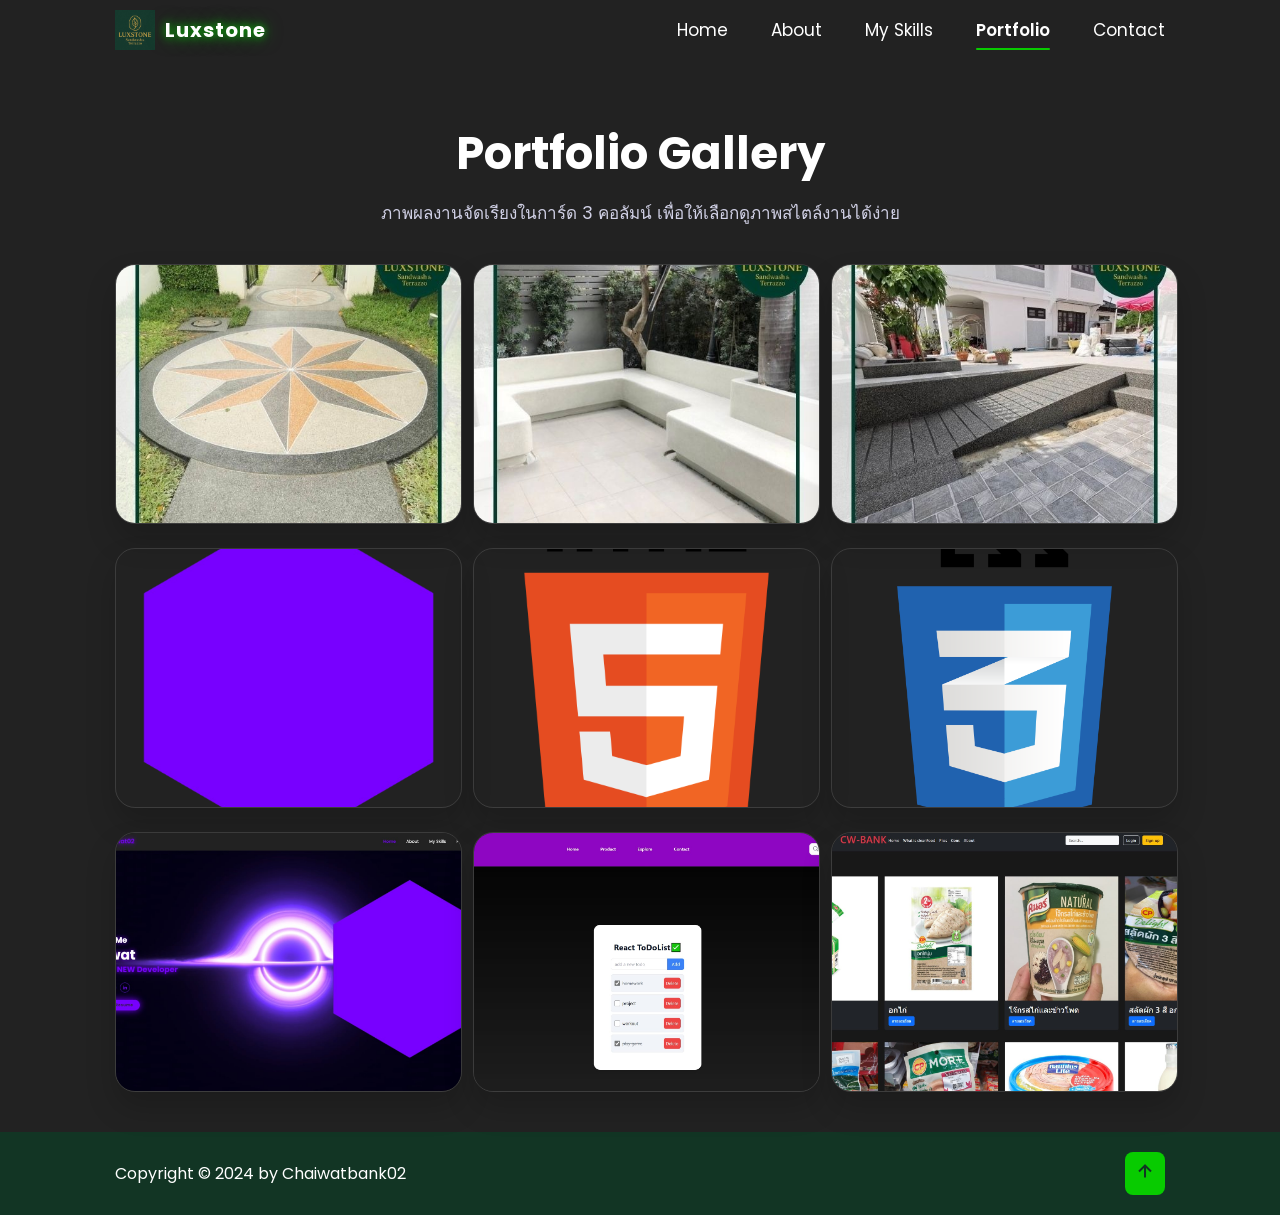
==== portfolio.html @ 9760f202 "first commit" ====
<!DOCTYPE html>
<html lang="en">
  <head>
    <meta charset="UTF-8" />
    <meta http-equiv="X-UA-Compatible" content="IE=edge" />
    <meta name="viewport" content="width=device-width, initial-scale=1.0" />
    <title>Portfolio | Chaiwatbank</title>
    <link href="https://unpkg.com/boxicons@2.1.4/css/boxicons.min.css" rel="stylesheet" />
    <link rel="icon" href="images/luxstone_logo.jpg" type="image/jpeg" />
    <link rel="stylesheet" href="css/style.css" />
  </head>
  <body>
    <header class="header">
      <a href="index.html#home" class="logo-link">
        <img src="images/luxstone_logo.jpg" alt="Luxstone logo" class="logo" />
        <span class="logo-text">Luxstone</span>
      </a>
      <i class='bx bx-menu' id="menu-icon"></i>
      <nav class="navbar">
        <a href="index.html#home">Home</a>
        <a href="index.html#about">About</a>
        <a href="index.html#services">My Skills</a>
        <a href="portfolio.html" class="active">Portfolio</a>
        <a href="index.html#contact">Contact</a>
      </nav>
    </header>

    <main class="portfolio-page">
      <div class="section-header">
        <h2 class="heading">Portfolio Gallery</h2>
        <p>ภาพผลงานจัดเรียงในการ์ด 3 คอลัมน์ เพื่อให้เลือกดูภาพสไตล์งานได้ง่าย</p>
      </div>

      <div class="portfolio-grid">
        <article class="project-card">
          <img src="images/product1.jpg" alt="Portfolio project 1" />
        </article>

        <article class="project-card">
          <img src="images/product2.jpg" alt="Portfolio project 2" />
        </article>

        <article class="project-card">
          <img src="images/product3.jpg" alt="Portfolio project 3" />
        </article>

        <article class="project-card">
          <img src="images/hex-purple.png" alt="Portfolio project 4" />
        </article>

        <article class="project-card">
          <img src="images/html.png" alt="Portfolio project 5" />
        </article>

        <article class="project-card">
          <img src="images/css.png" alt="Portfolio project 6" />
        </article>

        <article class="project-card">
          <img src="images/my-web.jpg" alt="Portfolio project 7" />
        </article>

        <article class="project-card">
          <img src="images/ToDoList.jpg" alt="Portfolio project 8" />
        </article>

        <article class="project-card">
          <img src="images/cleanbank.jpg" alt="Portfolio project 9" />
        </article>
      </div>
    </main>

    <footer class="footer">
      <div class="footer-text">
        <p>Copyright &copy; 2024 by Chaiwatbank02</p>
      </div>
      <div class="footer-iconTop">
        <a href="index.html#home"><i class='bx bx-up-arrow-alt'></i></a>
      </div>
    </footer>

    <div class="portfolio-overlay" aria-hidden="true">
      <div class="portfolio-overlay-content" role="dialog" aria-modal="true">
        <button type="button" class="portfolio-overlay-close" aria-label="Close image preview">×</button>
        <img src="" alt="" />
        <p class="portfolio-overlay-caption"></p>
      </div>
    </div>

    <script src="https://cdn.jsdelivr.net/npm/typed.js@2.0.12"></script>
    <script src="js/script.js"></script>
  </body>
</html>
---- css/style.css ----
@import url('https://fonts.googleapis.com/css2?family=Poppins:wght@300;400;500;600;700;800;900&display=swap');

/* Global Reset: ตั้งค่าเริ่มต้นสำหรับทุกองค์ประกอบในหน้าเว็บ */
* {
    margin: 0; /* ไม่มีการเว้นขอบจากค่าตั้งต้น */
    padding: 0; /* ไม่มีการเว้นระยะภายในจากค่าตั้งต้น */
    box-sizing: border-box; /* คำนวณขนาดรวมของขอบและการpadding */
    text-decoration: none; /* ไม่ให้มีการขีดเส้นใต้ในลิงก์ */
    border: none; /* ไม่มีขอบ */
    outline: none; /* ไม่มีเส้นขอบเมื่อลงคลิก */
    scroll-behavior: smooth; /* เลื่อนหน้าเว็บแบบลื่นไหล */
    font-family: 'Poppins', sans-serif; /* ใช้ฟอนต์ Poppins */
}

:root {
    /* ตั้งค่าตัวแปรสีหลักสำหรับการใช้งานทั่วทั้งเว็บ */
    --bg-color: #222222; /* สีพื้นหลังหลัก (สีมืด) */
    --second-bg-color: #123524; /* สีพื้นหลังรอง (สีเทาเข้ม) */
    --text-color: #fff; /* สีของข้อความ (สีขาว) */
    --main-color: #08CB00; /* สีหลัก (สีเขียว) */
}

html {
    font-size: 62.5%; /* ตั้งค่าขนาดฟอนต์ที่ 62.5% ของขนาดปกติ (1rem = 10px) */
    overflow-x: hidden; /* ซ่อนการเลื่อนแนวนอน */
}

body {
    background: var(--bg-color); /* กำหนดสีพื้นหลังเป็นสีมืด */
    color: var(--text-color); /* กำหนดสีข้อความเป็นสีขาว */
}

.image-modal {
    position: fixed;
    inset: 0;
    background: rgba(0, 0, 0, 0.85);
    display: none;
    align-items: center;
    justify-content: center;
    z-index: 9999;
    padding: 20px;
}

.image-modal.active {
    display: flex;
}

.image-modal-content {
    position: relative;
    max-width: min(1000px, 90vw);
    width: auto;
    max-height: calc(100vh - 4rem);
    display: flex;
    flex-direction: column;
    justify-content: center;
    align-items: center;
    gap: 1rem;
    padding: 1rem;
    box-sizing: border-box;
}

.image-modal-content img {
    max-width: calc(100vw - 6rem);
    max-height: calc(100vh - 8rem);
    width: auto;
    height: auto;
    display: block;
    object-fit: contain;
    border-radius: 16px;
    box-shadow: 0 18px 60px rgba(0, 0, 0, 0.45);
}

.image-modal-close {
    position: absolute;
    top: 1rem;
    right: 1rem;
    width: 40px;
    height: 40px;
    border-radius: 50%;
    background: #ffffff;
    color: #111111;
    display: grid;
    place-items: center;
    font-size: 24px;
    cursor: pointer;
    border: none;
    box-shadow: 0 12px 30px rgba(0, 0, 0, 0.25);
    z-index: 10001;
}

.image-modal-title {
    margin-top: 14px;
    color: #ffffff;
    text-align: center;
    font-size: 18px;
}

/* Section: การตั้งค่าของแต่ละ section ในหน้าเว็บ */
section {
    min-height: 100vh; /* ความสูงของ section คือ ความสูงเต็มหน้าจอ */
    padding: 10rem 9% 2rem; /* กำหนดระยะห่างจากขอบ (padding) ของแต่ละ section */
}

/* Header: ส่วนหัวของเว็บไซต์ที่อยู่ติดกับด้านบน */
.header {
    position: fixed; /* ทำให้ header คงที่อยู่ด้านบนสุดของหน้า */
    top: 0; /* อยู่ที่ด้านบนสุด */
    left: 0; /* อยู่ที่ด้านซ้ายสุด */
    width: 100%; /* ความกว้างของ header ครอบคลุมทั้งหน้า */
    padding: 1rem 9%; /* ระยะห่างภายในของ header */
    background: var(--bg-color); /* พื้นหลังของ header เป็นสีมืด */
    display: flex; /* ใช้ Flexbox เพื่อจัดการ layout ของเนื้อหาใน header */
    justify-content: space-between; /* จัดระเบียบเนื้อหาให้กระจายไปทางซ้ายและขวา */
    align-items: center; /* จัดให้องค์ประกอบอยู่กลางในแกน Y */
    z-index: 100; /* ตั้งค่าระดับชั้นให้ header อยู่บนสุด */
    transition: all .3s ease; /* เปลี่ยนแปลงได้อย่างราบรื่น */
}

.header.sticky {
    padding: 0.8rem 9%;
    background: rgba(34, 34, 34, 0.90);
    backdrop-filter: blur(14px);
    box-shadow: 0 1.2rem 2.4rem rgba(0, 0, 0, 0.25);
    transform: translateY(-0.1rem);
}

.header.sticky .logo {
    transform: scale(0.92);
}

.header.sticky .navbar a {
    color: #fff;
}

.header .navbar a {
    position: relative;
    transition: color .3s ease;
}

.header .navbar a::after {
    content: '';
    position: absolute;
    left: 0;
    bottom: -0.8rem;
    width: 100%;
    height: 0.2rem;
    background: var(--main-color);
    transform: scaleX(0);
    transform-origin: left center;
    transition: transform .3s ease;
    border-radius: 1rem;
}

.header .navbar a:hover::after,
.header .navbar a.active::after {
    transform: scaleX(1);
}

/* โลโก้ในส่วนหัว */
.logo-link {
    display: inline-flex;
    align-items: center;
    gap: 1rem;
    text-decoration: none;
}

.logo {
    width: 4rem; /* ความกว้างของโลโก้ */
    height: auto; /* ให้รักษาอัตราส่วนภาพ */
    display: block;
}

.logo-text {
    color: var(--text-color);
    font-size: 2rem;
    font-weight: 700;
    letter-spacing: 0.1rem;
}

/* เมนูนำทาง */
.navbar a {
    font-size: 1.7rem; /* ขนาดตัวอักษรของลิงก์ในเมนู */
    color: var(--text-color); /* สีของลิงก์เป็นสีขาว */
    margin-left: 4rem; /* เว้นระยะจากลิงก์ก่อนหน้า */
}

.navbar a:hover,.navbar a.active {
    color: #fff;/* เปลี่ยนสีของลิงก์เมื่อโฮเวอร์หรือคลิกเป็นสีหลัก */
    font-weight: 600; 
}

/* ไอคอนเมนู (เมื่อหน้าจอเล็กลง) */
#menu-icon {
    font-size: 3.6rem; /* ขนาดของไอคอนเมนู */
    color: var(--text-color); /* สีของไอคอนเมนูเป็นสีขาว */
    display: none; /* ซ่อนเมนูไอคอน (จะใช้ในกรณีที่หน้าจอมีขนาดเล็ก) */
}

/* ส่วนของหน้าแรก */
.home {
    display: flex; /* ใช้ Flexbox เพื่อจัดเนื้อหากลาง */
    justify-content: space-between; /* จัดให้อยู่กลางแนวนอน */
    align-items: center; /* จัดให้อยู่กลางแนวตั้ง */
}

/* รูปภาพในหน้าแรก */
.home-img img{
    width: 35vw; /* กำหนดความกว้างของรูปภาพเป็น 35% ของความกว้างหน้าจอ */
    animation:floatImage 4s ease-in-out infinite;
}

@keyframes floatImage {
    /* จุดเริ่มต้น (0%): อิลิเมนต์จะอยู่ที่ตำแหน่งเดิม */
    0% {
        transform: translateY(0); /* ไม่เคลื่อนที่ในแนวแกน Y */
    }

    /* จุดกึ่งกลาง (50%): อิลิเมนต์จะเคลื่อนที่ขึ้นไป 2.4rem */
    50% {
        transform: translateY(-3.4rem); /* ย้ายอิลิเมนต์ขึ้นไปข้างบน 2.4rem */
    }

    /* จุดสุดท้าย (100%): อิลิเมนต์จะกลับไปที่ตำแหน่งเดิม */
    100% {
        transform: translateY(0); /* กลับไปที่ตำแหน่งเริ่มต้น (ไม่เคลื่อนที่ในแนว Y) */
    }
}


/* เนื้อหาข้อความในหน้าแรก */
.home-content h3 {
    font-size: 3.2rem; /* ขนาดของหัวข้อระดับ h3 */
    font-weight: 700; /* ตัวอักษรหนา */
    color: #ffffff;
    text-shadow:
        0 0 0.8rem rgba(8, 203, 0, 0.9),
        0 0 2rem rgba(8, 203, 0, 0.6);
}

.home-content h3:first-of-type {
    margin-bottom: 2rem;
}

span {
    color: #ffffff;
    text-shadow:
        0 0 0.8rem rgba(8, 203, 0, 0.9),
        0 0 1.8rem rgba(8, 203, 0, 0.5);
}

.home-content h1 {
    font-size: 5.6rem; /* ขนาดของหัวข้อระดับ h1 */
    font-weight: 700; /* ตัวอักษรหนา */
    line-height: 1.3; /* ระยะห่างระหว่างบรรทัด */
    color: #ffffff;
    text-shadow:
        0 0 1rem rgba(8, 203, 0, 1),
        0 0 3rem rgba(8, 203, 0, 0.6),
        0 0 6rem rgba(8, 203, 0, 0.2);
}

.home-content p {
    font-size: 1.6rem; /* ขนาดของข้อความปกติ */
}

.home-content video {
    position: absolute;
    top: 0;
    left: 0;
    width: 100%;
    height: 100%;
    object-fit: cover; /* ปรับขนาดให้เต็มหน้าจอ */
    z-index: -1; /* ให้วิดีโออยู่ด้านหลังเนื้อหา */
}

/* สไตล์สำหรับไอคอนโซเชียลมีเดีย */
.social-media a {
    display: inline-flex; /* ใช้การจัดเรียงแบบ flex */
    justify-content: center; /* จัดให้อยู่กลาง */
    align-items: center; /* จัดให้อยู่กลาง */
    width: 4rem; /* ความกว้างของไอคอน */
    height: 4rem; /* ความสูงของไอคอน */
    background: transparent; /* พื้นหลังโปร่งใส */
    border: .2rem solid var(--main-color); /* ขอบสีหลัก */
    border-radius: 50%; /* ทำให้ไอคอนกลม */
    font-size: 2rem; /* ขนาดฟอนต์ */
    color: var(--main-color); /* สีของไอคอนเป็นสีหลัก */
    margin: 3rem 1.5rem 3rem 0; /* กำหนดระยะห่างรอบๆ ไอคอน */
}

/* สไตล์เมื่อมีการ hover ที่ลิงก์ใน .social-media */
.social-media a:hover {
    background: var(--main-color); /* เปลี่ยนพื้นหลังของลิงก์ให้เป็นสีจากตัวแปร --main-color */
    color: var(--second-bg-color); /* เปลี่ยนสีของข้อความในลิงก์ให้เป็นสีจากตัวแปร --second-bg-color */
    box-shadow: 0 0 1rem var(--main-color); /* เพิ่มเงารอบๆ ลิงก์ที่มีสีจากตัวแปร --main-color */
}

/* สไตล์สำหรับปุ่ม .btn */
.btn {
    display: inline-block; /* กำหนดให้ปุ่มเป็น inline-block ซึ่งสามารถอยู่ในบรรทัดเดียวกับองค์ประกอบอื่นๆ */
    padding: 1rem 2.8rem; /* กำหนดระยะห่างภายในปุ่ม (padding): ด้านบน/ล่าง 1rem และด้านซ้าย/ขวา 2.8rem */
    background: var(--main-color); /* กำหนดพื้นหลังของปุ่มให้เป็นสีจากตัวแปร --main-color */
    border-radius: 4rem; /* ทำมุมของปุ่มให้โค้งมนด้วยรัศมี 4rem */
    box-shadow: 0 0 3rem var(--main-color); /* เพิ่มเงารอบๆ ปุ่มที่มีสีจากตัวแปร --main-color */
    font-size: 1.6rem; /* กำหนดขนาดของตัวอักษรในปุ่มเป็น 1.6rem */
    color: var(--second-bg-color); /* กำหนดสีของตัวอักษรในปุ่มให้เป็นสีจากตัวแปร --second-bg-color */
    letter-spacing: .1rem; /* เพิ่มระยะห่างระหว่างตัวอักษร */
    font-weight: 600; /* กำหนดความหนาของตัวอักษรในปุ่มให้หนา */
    transition: .5s ease; /* กำหนดการเปลี่ยนแปลงที่ราบรื่น (transition) สำหรับการเปลี่ยนแปลงต่างๆ ใช้เวลา 0.5 วินาที */
}

/* สไตล์เมื่อมีการ hover ที่ปุ่ม .btn */
.btn:hover {
    box-shadow: none; /* เมื่อ hover ที่ปุ่ม จะไม่แสดงเงารอบๆ ปุ่ม */
}


/* สไตล์ของ container หลักใน section about */
.about {
    display: flex; /* ใช้ Flexbox เพื่อจัดเรียงภายใน */
    justify-content: center; /* จัดให้อยู่กลางแนวนอน */
    align-items: center; /* จัดให้อยู่กลางแนวตั้ง */
    gap: 2rem; /* ช่องว่างระหว่างแต่ละองค์ประกอบ */
    background: var(--second-bg-color); /* ตั้งค่าสีพื้นหลังด้วยตัวแปร --second-bg-color */
}

/* สไตล์สำหรับภาพใน .about-img */
.about-img img {
    width: 35vw; /* กำหนดความกว้างของภาพเป็น 35% ของความกว้างของหน้าจอ */
}

/* สไตล์สำหรับหัวข้อใน .heading */
.heading {
    text-align: center; /* จัดหัวข้อให้อยู่กลาง */
    font-size: 4.5rem; /* ขนาดตัวอักษรของหัวข้อ */
}

/* สไตล์ของเนื้อหาใน .about-content */
.about-content {
    text-align: left; /* จัดให้ข้อความใน .about-content อยู่ทางซ้าย */
    line-height: 1.2; /* ระยะห่างระหว่างบรรทัด */
}

/* สไตล์สำหรับหัวข้อย่อยใน .about-content */
.about-content h3 {
    font-size: 2.6rem; /* ขนาดตัวอักษรของหัวข้อย่อย */
}

/* สไตล์สำหรับย่อหน้าภายใน .about-content */
.about-content p {
    margin: 2rem 0 3rem; /* ระยะห่างบน-ล่างของย่อหน้า */
    font-size: 1.6rem; /* ขนาดของข้อความปกติ */
    
}

/* สไตล์สำหรับหัวข้อใน section services */
.services h2 {
    margin-bottom: 5rem; /* ระยะห่างด้านล่างของหัวข้อ */
}

/* สไตล์สำหรับ container ของบริการใน .services-container */
.services-container {
    display: flex; /* ใช้ Flexbox ในการจัดเรียงภายใน */
    justify-content: center; /* จัดให้อยู่กลางแนวนอน */
    align-items: center; /* จัดให้อยู่กลางแนวตั้ง */
    flex-wrap: wrap; /* ให้เนื้อหาใน container สามารถห่อกลับได้ */
    gap: 2rem; /* ช่องว่างระหว่างแต่ละองค์ประกอบ */
}

/* ----- Services Section ----- */
.services-container .services-box {
    /* กำหนดให้กล่องบริการยืดหยุ่นในแนวนอน โดยมีขนาดพื้นฐานที่ 30rem */
    flex:1 1 30rem;
    /* กำหนดพื้นหลังของกล่องบริการ */
    background:var(--second-bg-color);
    /* กำหนด padding ภายในกล่อง */
    padding:3rem 2rem 4rem;
    /* มุมโค้งของกล่อง */
    border-radius:2rem;
    /* กำหนดข้อความให้อยู่ตรงกลาง */
    text-align:center;
    /* กำหนดเส้นขอบของกล่อง */
    border:.4rem solid var(--bg-color);
    /* เพิ่มเอฟเฟกต์การเปลี่ยนแปลงเมื่อ hover */
    transition: .5s ease;
}

/* เอฟเฟกต์ hover สำหรับกล่องบริการ */
.services-container .services-box:hover {
    /* เปลี่ยนสีเส้นขอบเมื่อ hover */
    border-color: var(--main-color);
    /* ขยายขนาดกล่องเมื่อ hover */
    transform:scale(1.02);
}

/* กำหนดขนาดและสีของไอคอนภายในกล่องบริการ */
.services-box i {
    font-size:7rem;
    color:var(--main-color);
}

/* กำหนดขนาดฟอนต์สำหรับหัวข้อในกล่องบริการ */
.services-box h3 {
    font-size: 2.6rem;
}

/* กำหนดขนาดฟอนต์และระยะห่างของข้อความภายในกล่องบริการ */
.services-box p {
    font-size: 1.6rem;
    margin: 1rem 0 3rem;
}

.services-box img {
    width:100px;
    height:100px;
}

/* ----- Portfolio Section ----- */
.portfolio {
    /* กำหนดพื้นหลังของส่วน portfolio */
    background: var(--second-bg-color);
}

.portfolio-page {
    padding: 12rem 9% 4rem;
    min-height: 100vh;
}

.portfolio-page .section-header {
    max-width: 80rem;
    margin: 0 auto 3.5rem;
    text-align: center;
}

.portfolio-page .section-header p {
    color: #d1d1e6;
    font-size: 1.7rem;
    line-height: 1.8;
    margin-top: 1rem;
}

.portfolio-grid {
    display: grid;
    grid-template-columns: repeat(3, minmax(18rem, 1fr));
    gap: 2.4rem;
}

.project-card {
    position: relative;
    overflow: hidden;
    border-radius: 2rem;
    min-height: 26rem;
    aspect-ratio: 4/3;
    box-shadow: 0 1.6rem 3rem rgba(0, 0, 0, 0.18);
    border: .1rem solid rgba(255, 255, 255, 0.12);
    transition: transform .25s ease, box-shadow .25s ease;
}

.project-card:hover {
    transform: translateY(-0.35rem);
    box-shadow: 0 2.2rem 4rem rgba(0, 0, 0, 0.22);
}

.project-card img {
    width: 100%;
    height: 100%;
    object-fit: cover;
    display: block;
    cursor: zoom-in;
}

.portfolio-overlay {
    position: fixed;
    inset: 0;
    background: rgba(0, 0, 0, 0.88);
    display: none;
    align-items: center;
    justify-content: center;
    padding: 2rem;
    z-index: 2000;
}

.portfolio-overlay.active {
    display: flex;
}

.portfolio-overlay-content {
    position: relative;
    max-width: min(1000px, 90vw);
    width: auto;
    max-height: calc(100vh - 4rem);
    display: flex;
    flex-direction: column;
    justify-content: center;
    align-items: center;
    gap: 1rem;
    padding: 1rem;
    box-sizing: border-box;
}

.portfolio-overlay-content img {
    max-width: calc(100vw - 6rem);
    width: auto;
    max-height: calc(100vh - 8rem);
    height: auto;
    border-radius: 1.8rem;
    box-shadow: 0 2rem 3rem rgba(0,0,0,0.3);
}

.portfolio-overlay-caption {
    margin-top: 1.2rem;
    color: #f2f2f8;
    text-align: center;
    font-size: 1.6rem;
    opacity: .92;
}

.portfolio-overlay-close {
    position: absolute;
    top: 1rem;
    right: 1rem;
    width: 4rem;
    height: 4rem;
    border-radius: 50%;
    border: none;
    background: rgba(255,255,255,0.92);
    color: #111;
    font-size: 2.2rem;
    line-height: 1;
    cursor: pointer;
    display: grid;
    place-items: center;
    box-shadow: 0 1rem 2rem rgba(0,0,0,0.2);
    z-index: 1001;
}

.portfolio-overlay-close:hover {
    transform: scale(1.05);
}

/* กำหนดระยะห่างใต้หัวข้อ portfolio */
.portfolio h2{
    margin-bottom: 4rem;
}

/* กำดันการแสดงผลแบบ grid สำหรับกล่อง portfolio */
.portfolio-container {
    display: grid;
    /* กำหนดให้ grid มี 3 คอลัมน์ */
    grid-template-columns: repeat(3, 1fr);
    /* จัดเรียงให้อยู่ตรงกลาง */
    align-items: center;
    /* ระยะห่างระหว่างแต่ละกล่อง */
    gap:2.5rem;
}

/* กำหนดลักษณะของแต่ละกล่องใน portfolio */
.portfolio-container .portfolio-box {
    /* ใช้ relative positioning เพื่อใช้กับ absolute positioning ของ layer */
    position: relative;
    /* มุมโค้งของกล่อง */
    border-radius: 2rem;
    /* เพิ่มเงาให้กล่อง */
    box-shadow: 0 0 1rem var(--bg-color);
    /* ซ่อนส่วนที่เกินจากกล่อง */
    overflow: hidden;
    /* ใช้ flex เพื่อจัดเรียงเนื้อหาภายในกล่อง */
    display: flex;
    /* Make all portfolio cards the same aspect ratio/size */
    aspect-ratio: 4/3;
    min-height: 22rem;
    align-items: stretch;
}

/* กำหนดให้ภาพใน portfolio ขยายเต็มพื้นที่กล่อง */
.portfolio-box img {
    width: 100%;
    height: 100%;
    object-fit: cover; /* ensure images fill card without distortion */
    transition: .5s ease;
    display: block;
}

.portfolio-box:hover img{
    transform:scale(1.1);/* กำหนดเลเยอร์ที่ปรากฏเมื่อ hover ภายในกล่อง portfolio */
}


/* ----- Portfolio Layer Styles ----- */
.portfolio-box .portfolio-layer {
    /* ใช้ absolute positioning เพื่อให้เลเยอร์ครอบคลุมพื้นที่ภายในกล่อง */
    position: absolute;
    /* วางเลเยอร์ที่ด้านล่างสุดของกล่อง */
    bottom: 0;
    /* วางเลเยอร์ที่ขอบซ้ายสุดของกล่อง */
    left: 0;
    /* กำหนดความกว้างของเลเยอร์ให้เต็มพื้นที่กล่อง */
    width: 100%;
    /* กำหนดความสูงของเลเยอร์ให้เต็มพื้นที่กล่อง */
    height: 100%;
    /* ใช้ linear gradient เพื่อสร้างเอฟเฟกต์การเปลี่ยนสีจากโปร่งใสไปยังสีหลัก */
    background: linear-gradient(rgba(0, 0, 0, 0.1), var(--main-color));
    /* ใช้ flexbox เพื่อจัดเรียงเนื้อหาภายในเลเยอร์ */
    display: flex;
    /* จัดให้องค์ประกอบภายในเลเยอร์อยู่ตรงกลางแนวนอน */
    justify-content: center;
    /* แก้ไขคำสั่งผิดพลาด: 'align-items' ไม่ควรเป็น 'align:-items' */
    align-items: center; /* แก้ไขจาก align:-items */
    /* ตั้งค่าทิศทางของ flexbox เป็นคอลัมน์ */
    flex-direction: column;
    /* ตั้งค่าข้อความให้อยู่ตรงกลาง */
    text-align: center;
    /* กำหนด padding ภายในเลเยอร์ */
    padding: 0.4rem;
    transform: translateY(100%);
    transition: .5s ease;
}

.portfolio-box:hover .portfolio-layer {
    transform: translateY(0);
}

/* ----- Portfolio Layer Paragraph Styles ----- */
.portfolio-layer p {
    /* กำหนดขนาดฟอนต์ในข้อความ */
    font-size: 1.6rem;
    /* กำหนดระยะห่างระหว่างบรรทัดของข้อความ */
    margin: .3rem 0 1rem;
}

/* ----- Portfolio Layer Link (Button) Styles ----- */
.portfolio-layer a {
    /* ใช้ inline-flex เพื่อให้สามารถใช้ flexbox ใน link ได้ */
    display: inline-flex;
    /* จัดให้องค์ประกอบภายใน link อยู่ตรงกลางแนวนอน */
    justify-content: center;
    /* จัดให้องค์ประกอบภายใน link อยู่ตรงกลางแนวตั้ง */
    align-items: center;
    /* กำหนดขนาดความกว้างและความสูงของปุ่ม */
    width: 5rem;
    height: 5rem;
    /* กำหนดพื้นหลังของปุ่ม */
    background: var(--text-color);
    /* ทำให้ปุ่มมีลักษณะเป็นวงกลม */
    border-radius: 50%;
}

/* ----- Portfolio Layer Link Icon Styles ----- */
.portfolio-layer a i {
    /* กำหนดขนาดของไอคอน */
    font-size: 2rem;
    /* กำหนดสีของไอคอนให้เข้ากับพื้นหลังของเลเยอร์ */
    color: var(--second-bg-color);
}

/* กำหนดระยะห่างด้านล่างของหัวข้อ .contact h2 */
.contact-container{
    display: flex; /* ใช้ Flexbox ในการจัดเรียงภายใน */
    justify-content: center; /* จัดให้อยู่กลางแนวนอน */
    align-items: center; /* จัดให้อยู่กลางแนวตั้ง */
    flex-wrap: wrap; /* ให้เนื้อหาใน container สามารถห่อกลับได้ */
    gap: 2rem; /* ช่องว่างระหว่างแต่ละองค์ประกอบ */
    
}

.contact h2 {
    margin-bottom: 3rem; /* ระยะห่างด้านล่าง 3rem */
}

/* กำหนดลักษณะของ form ภายใน .contact */
.contact-card {
    /* กำหนดให้กล่องยืดหยุ่นในแนวนอน โดยมีขนาดพื้นฐานที่ 30rem */
    flex:1 1 30rem;
    /* กำหนดพื้นหลังของกล่อง */
    background:var(--second-bg-color);
    /* กำหนด padding ภายในกล่อง */
    padding:3rem 2rem 4rem;
    /* มุมโค้งของกล่อง */
    border-radius:2rem;
    /* กำหนดข้อความให้อยู่ตรงกลาง */
    text-align:center;
    /* กำหนดเส้นขอบของกล่อง */
    border:.4rem solid var(--bg-color);
    /* เพิ่มเอฟเฟกต์การเปลี่ยนแปลงเมื่อ hover */
    transition: .5s ease;
        
}
.contact-container .contact-card:hover {
    /* เปลี่ยนสีเส้นขอบเมื่อ hover */
    border-color: var(--main-color);
    /* ขยายขนาดกล่องเมื่อ hover */
    transform:scale(1.02);
}

/* กำหนดขนาดฟอนต์ของภาพภายในการ์ด */
.contact-card img {
    width:100px;
    height:100px;
}





/* กำหนดสไตล์ของ footer */
.footer {
    display: flex; /* ใช้ Flexbox ในการจัดเรียงเนื้อหาภายใน footer */
    justify-content: space-between; /* กระจายเนื้อหาให้ห่างกันและจัดให้เริ่มจากขอบซ้ายและขวา */
    align-items: center; /* จัดแนวเนื้อหาภายในให้ตั้งอยู่กลางในแนวตั้ง */
    flex-wrap: wrap; /* ถ้าเนื้อหามากเกินไปจะทำให้สามารถขึ้นบรรทัดใหม่ได้ */
    padding: 2rem 9%; /* กำหนดระยะห่างภายใน footer ทั้งด้านบน-ล่าง และซ้าย-ขวา */
    background: var(--second-bg-color); /* ตั้งค่าสีพื้นหลังของ footer โดยใช้ตัวแปรสีที่กำหนดไว้ใน CSS */
}

/* ------------------------ Footer Text Style ------------------------ */
.footer-text p {
    font-size: 1.6rem; /* กำหนดขนาดตัวอักษรใน <p> ของ .footer-text ให้เป็น 1.6rem */
}

/* ------------------------ Footer Icon Style ------------------------ */
.footer-iconTop {
    display: inline-flex; /* ใช้ flexbox เพื่อจัดเรียงภายในเป็นแนวนอน */
    justify-content: center; /* จัดเรียงองค์ประกอบภายในให้ตรงกลางในแนวนอน */
    align-items: center; /* จัดเรียงองค์ประกอบภายในให้ตรงกลางในแนวตั้ง */
    padding: .8rem; /* กำหนดระยะห่างภายในของไอคอน */
    background: var(--main-color); /* ตั้งค่าสีพื้นหลังเป็นตัวแปร --main-color */
    border-radius: .8rem; /* ทำให้มุมของ .footer-iconTop โค้งมน */
    transition: .5s ease; /* เพิ่มการเปลี่ยนแปลงที่ราบรื่นในช่วงเวลา 0.5 วินาที */
}

/* ------------------------ Hover Effect on Footer Icon ------------------------ */
.footer-iconTop a:hover {
    box-shadow: 0 0 3rem var(--main-color); /* เพิ่มเงารอบๆ ไอคอนเมื่อผู้ใช้ hover ด้วยขนาด 3rem และสี --main-color */
}

/* ------------------------ Icon Style in Footer ------------------------ */
.footer-iconTop a i {
    font-size: 2.4rem; /* กำหนดขนาดตัวอักษรของไอคอนใน <i> เป็น 2.4rem */
    color: var(--second-bg-color); /* กำหนดสีของไอคอนให้ใช้ตัวแปร --second-bg-color */
}

/* -------------------------- Responsive Design -------------------------- */

/* สำหรับหน้าจอขนาดใหญ่ (สูงสุด 1200px) */
@media (max-width:1200px) {
    html {
        font-size: 55%; /* ลดขนาดตัวอักษรให้เป็น 55% ของขนาดปกติ */
    }
}

/* สำหรับหน้าจอขนาดกลาง (สูงสุด 991px) */
@media (max-width:991px) {
    .header {
        padding: 2rem 3%; /* กำหนด padding ของ header เป็น 2rem ด้านบน-ล่าง และ 3% ด้านซ้าย-ขวา */
    }

    section {
        padding: 10rem 3% 2rem; /* กำหนด padding ของ section เป็น 10rem ด้านบน, 3% ด้านซ้าย-ขวา และ 2rem ด้านล่าง */
    }

    .footer {
        padding: 2rem 3%; /* กำหนด padding ของ footer เป็น 2rem ด้านบน-ล่าง และ 3% ด้านซ้าย-ขวา */
    }
}

/* สำหรับหน้าจอขนาดเล็ก (สูงสุด 768px) */
@media (max-width:768px) {
    #menu-icon {
        display: block; /* แสดงไอคอนเมนูเมื่อขนาดหน้าจอไม่เกิน 768px */
    }

    .navbar {
        position: absolute; /* ตั้งค่า navbar ให้อยู่เหนือส่วนอื่นๆ ในตำแหน่ง absolute */
        top: 100%; /* ตั้งให้ navbar อยู่ด้านล่างของ header */
        left: 0; /* จัดตำแหน่ง navbar ให้เริ่มต้นจากซ้าย */
        width: 100%; /* ให้ navbar มีความกว้างเต็มหน้าจอ */
        padding: 1rem 3%; /* เพิ่มระยะห่างภายในของ navbar เป็น 1rem ด้านบน-ล่าง และ 3% ด้านซ้าย-ขวา */
        background: var(--bg-color); /* ตั้งค่าสีพื้นหลังเป็นตัวแปร --bg-color */
        border-top: .1rem solid rgba(0,0,0,.2); /* เพิ่มเส้นขอบด้านบนให้ navbar */
        box-shadow: 0 .5rem 1rem solid rgba(0,0,0,.2); /* เพิ่มเงาที่ด้านล่างของ navbar */
        display: none;
    }

/* --------------------- ทำให้เมนู .navbar แสดงผลเมื่อมีคลาส 'active' --------------------- */
    .navbar.active {
        display: block; /* กำหนดให้เมนู .navbar แสดงผลเป็น block เมื่อมีการเพิ่มคลาส 'active' */
    }



    .navbar a {
        display: block; /* กำหนดให้ลิงก์ใน .navbar แสดงผลเป็นบล็อก (block) ซึ่งจะทำให้ลิงก์ขยายตัวเต็มความกว้างของ container */
        font-size: 2rem; /* กำหนดขนาดตัวอักษรของลิงก์ใน .navbar ให้เป็น 2rem */
        margin: 3rem 0; /* เพิ่มระยะห่างด้านบนและด้านล่างของลิงก์ให้เป็น 3rem */
    }
}

@media (max-width:991px) {
    .portfolio-page {
        padding: 10rem 3% 4rem;
    }

    .portfolio-page .section-header {
        padding: 0 2rem;
    }

    .portfolio-page .section-header h2 {
        font-size: 4.2rem;
    }

    .portfolio-page .section-header p {
        font-size: 1.6rem;
    }

    .portfolio-grid {
        grid-template-columns: repeat(2, minmax(18rem, 1fr));
        gap: 1.8rem;
    }

    .project-card {
        min-height: 20rem;
    }
}

@media (max-width:768px) {
    .portfolio-page {
        padding: 8rem 3% 3rem;
    }

    .portfolio-page .section-header h2 {
        font-size: 3.6rem;
    }

    .portfolio-page .section-header p {
        font-size: 1.5rem;
    }

    .portfolio-grid {
        grid-template-columns: 1fr;
        gap: 1.5rem;
    }

    .project-card {
        min-height: 18rem;
        aspect-ratio: auto;
    }

    .project-card img {
        object-fit: cover;
    }
}

@media (max-width:576px) {
    html {
        font-size: 50%;
    }

    .header {
        padding: 1.5rem 3%;
    }

    .logo-text {
        font-size: 1.8rem;
    }

    .portfolio-page {
        padding: 8rem 3% 2rem;
    }

    .portfolio-page .section-header h2 {
        font-size: 3.2rem;
    }

    .portfolio-page .section-header p {
        font-size: 1.4rem;
    }

    .project-card {
        min-height: 16rem;
    }
}
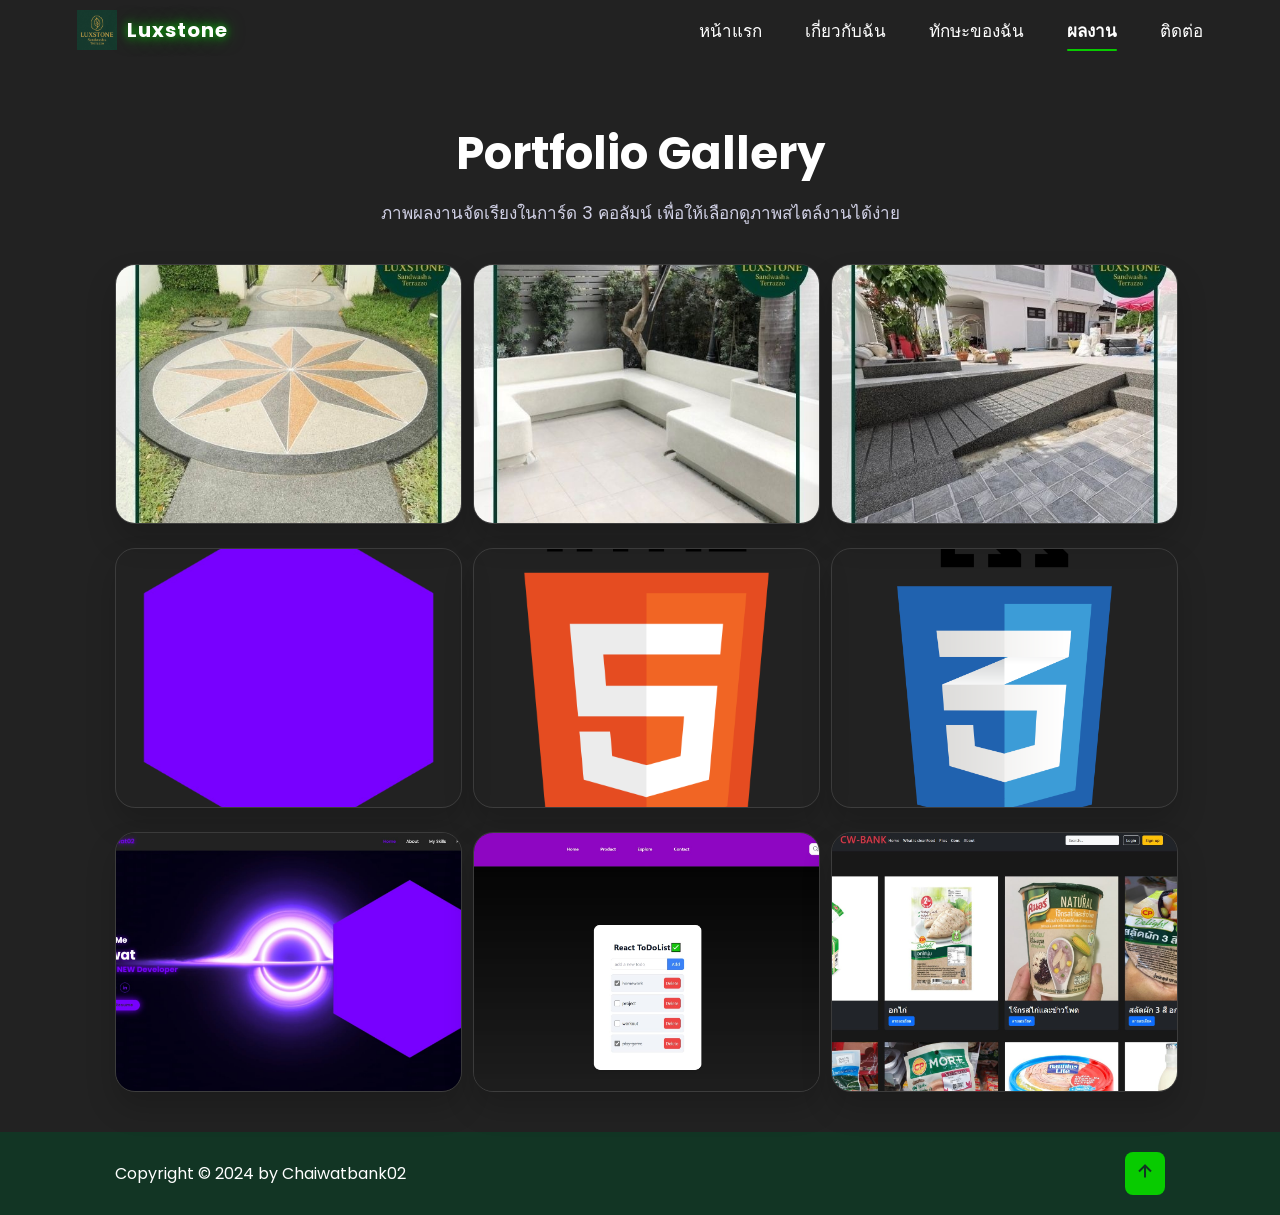
==== commit be67b0dc: "1" ====
--- a/portfolio.html
+++ b/portfolio.html
@@ -17,11 +17,11 @@
       </a>
       <i class='bx bx-menu' id="menu-icon"></i>
       <nav class="navbar">
-        <a href="index.html#home">Home</a>
-        <a href="index.html#about">About</a>
-        <a href="index.html#services">My Skills</a>
-        <a href="portfolio.html" class="active">Portfolio</a>
-        <a href="index.html#contact">Contact</a>
+        <a href="index.html#home">หน้าแรก</a>
+        <a href="index.html#about">เกี่ยวกับฉัน</a>
+        <a href="index.html#services">ทักษะของฉัน</a>
+        <a href="portfolio.html" class="active">ผลงาน</a>
+        <a href="index.html#contact">ติดต่อ</a>
       </nav>
     </header>
 
--- a/css/style.css
+++ b/css/style.css
@@ -107,12 +107,12 @@
     top: 0; /* อยู่ที่ด้านบนสุด */
     left: 0; /* อยู่ที่ด้านซ้ายสุด */
     width: 100%; /* ความกว้างของ header ครอบคลุมทั้งหน้า */
-    padding: 1rem 9%; /* ระยะห่างภายในของ header */
+    padding: 1rem clamp(2rem, 6vw, 9%); /* ระยะห่างภายในของ header */
     background: var(--bg-color); /* พื้นหลังของ header เป็นสีมืด */
     display: flex; /* ใช้ Flexbox เพื่อจัดการ layout ของเนื้อหาใน header */
     justify-content: space-between; /* จัดระเบียบเนื้อหาให้กระจายไปทางซ้ายและขวา */
     align-items: center; /* จัดให้องค์ประกอบอยู่กลางในแกน Y */
-    z-index: 100; /* ตั้งค่าระดับชั้นให้ header อยู่บนสุด */
+    z-index: 100; /* ตั้งค่าระดับชั้นให้ headerอยู่บนสุด */
     transition: all .3s ease; /* เปลี่ยนแปลงได้อย่างราบรื่น */
 }
 
@@ -201,11 +201,26 @@
     display: flex; /* ใช้ Flexbox เพื่อจัดเนื้อหากลาง */
     justify-content: space-between; /* จัดให้อยู่กลางแนวนอน */
     align-items: center; /* จัดให้อยู่กลางแนวตั้ง */
+    gap: 1.4rem;
+    padding-top: 5rem;
+}
+
+.home-content {
+    flex: 1;
+    max-width: 55rem;
+}
+
+.home-img {
+    width: min(36rem, 100%);
+    display: flex;
+    justify-content: center;
+    align-items: center;
 }
 
 /* รูปภาพในหน้าแรก */
 .home-img img{
-    width: 35vw; /* กำหนดความกว้างของรูปภาพเป็น 35% ของความกว้างหน้าจอ */
+    width: 100%;
+    max-width: 30rem;
     animation:floatImage 4s ease-in-out infinite;
 }
 
@@ -546,12 +561,11 @@
 /* กำดันการแสดงผลแบบ grid สำหรับกล่อง portfolio */
 .portfolio-container {
     display: grid;
-    /* กำหนดให้ grid มี 3 คอลัมน์ */
-    grid-template-columns: repeat(3, 1fr);
-    /* จัดเรียงให้อยู่ตรงกลาง */
-    align-items: center;
-    /* ระยะห่างระหว่างแต่ละกล่อง */
-    gap:2.5rem;
+    grid-template-columns: repeat(auto-fit, minmax(22rem, 1fr));
+    justify-items: center;
+    gap: 2rem;
+    max-width: 120rem;
+    margin: 0 auto;
 }
 
 /* กำหนดลักษณะของแต่ละกล่องใน portfolio */
@@ -568,7 +582,8 @@
     display: flex;
     /* Make all portfolio cards the same aspect ratio/size */
     aspect-ratio: 4/3;
-    min-height: 22rem;
+    min-height: 16rem;
+    max-width: 36rem;
     align-items: stretch;
 }
 
@@ -786,6 +801,53 @@
         display: block; /* กำหนดให้เมนู .navbar แสดงผลเป็น block เมื่อมีการเพิ่มคลาส 'active' */
     }
 
+    .home {
+        flex-direction: column;
+        align-items: center;
+        gap: 1rem;
+        padding-top: 6rem;
+    }
+
+    .home-img {
+        order: -1;
+        margin-bottom: 1rem;
+    }
+
+    .home-content,
+    .home-img,
+    .about-img,
+    .about-content,
+    .services-box,
+    .contact-card {
+        width: 100%;
+        max-width: 56rem;
+    }
+
+    .home-img img,
+    .about-img img {
+        width: 100%;
+        max-width: 28rem;
+    }
+
+    .home-content {
+        text-align: center;
+        padding: 0 1.5rem;
+    }
+
+    .home-img {
+        padding: 0 1.5rem;
+    }
+
+    .services-container,
+    .contact-container {
+        flex-direction: column;
+        align-items: center;
+    }
+
+    .services-box,
+    .contact-card {
+        max-width: 45rem;
+    }
 
 
     .navbar a {
@@ -878,4 +940,26 @@
     .project-card {
         min-height: 16rem;
     }
-}
+
+    .portfolio-container {
+        grid-template-columns: 1fr;
+    }
+
+    .footer {
+        flex-direction: column;
+        align-items: center;
+        text-align: center;
+    }
+
+    .footer-iconTop {
+        margin-top: 2rem;
+    }
+
+    .services-box {
+        margin-bottom: 2rem;
+    }
+
+    .contact-card {
+        margin-bottom: 2rem;
+    }
+}
